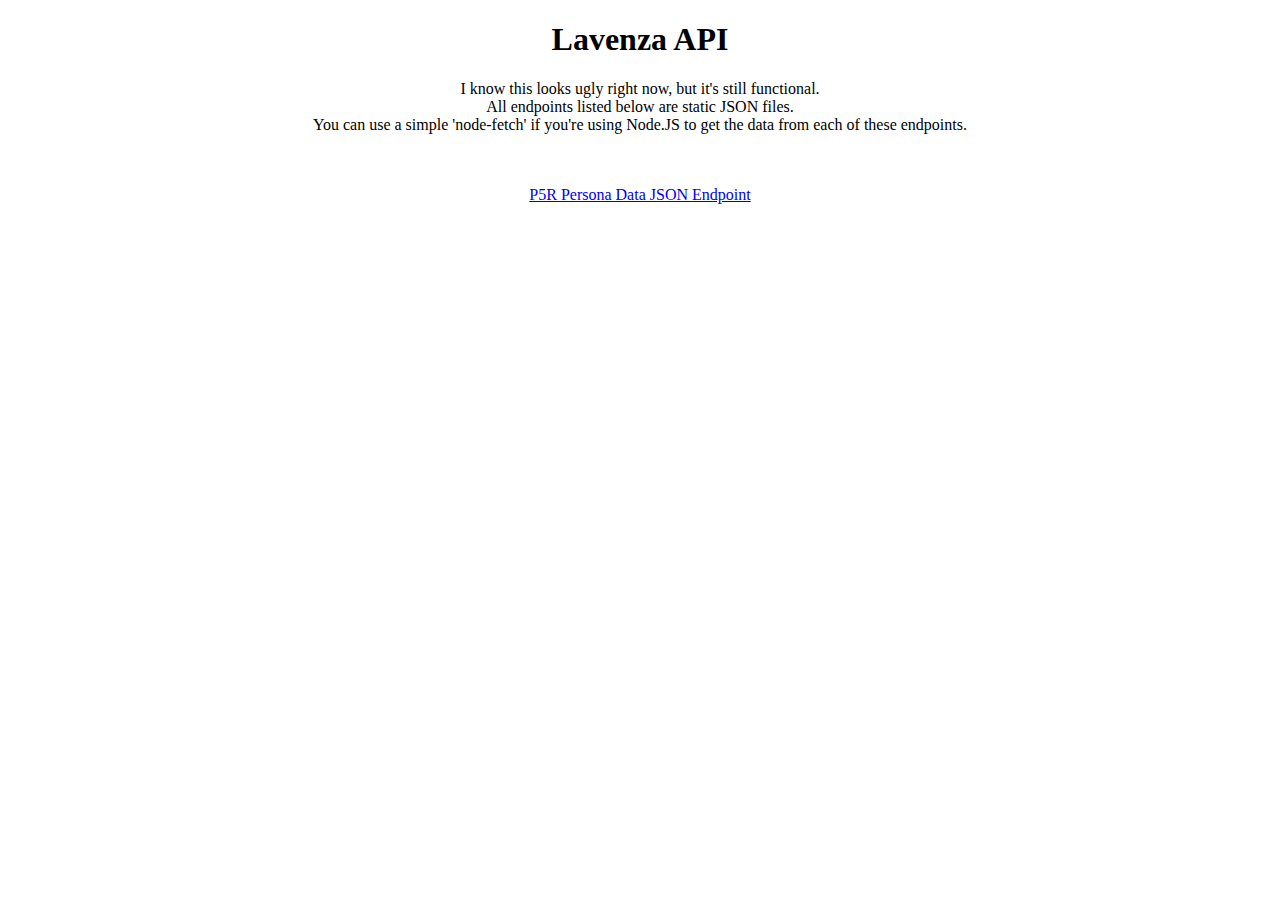
==== api.html @ b30a3423 "initial creation of static api" ====
<!DOCTYPE html>
<html lang="en">
<head>
    <meta charset="UTF-8">
    <meta http-equiv="X-UA-Compatible" content="IE=edge">
    <meta name="viewport" content="width=device-width, initial-scale=1.0">
    <title>Lavenza | API</title>
</head>
<body>
    <center>
        <h1>Lavenza API</h1>
        <p>
            I know this looks ugly right now, but it's still functional. <br>
            All endpoints listed below are static JSON files. <br>
            You can use a simple 'node-fetch' if you're using Node.JS to get the data from each of these endpoints. <br>
        </p> <br>
        <br>
        <a href="/api/p5r/personas.json">P5R Persona Data JSON Endpoint</a>

    </center>
</body>
</html>
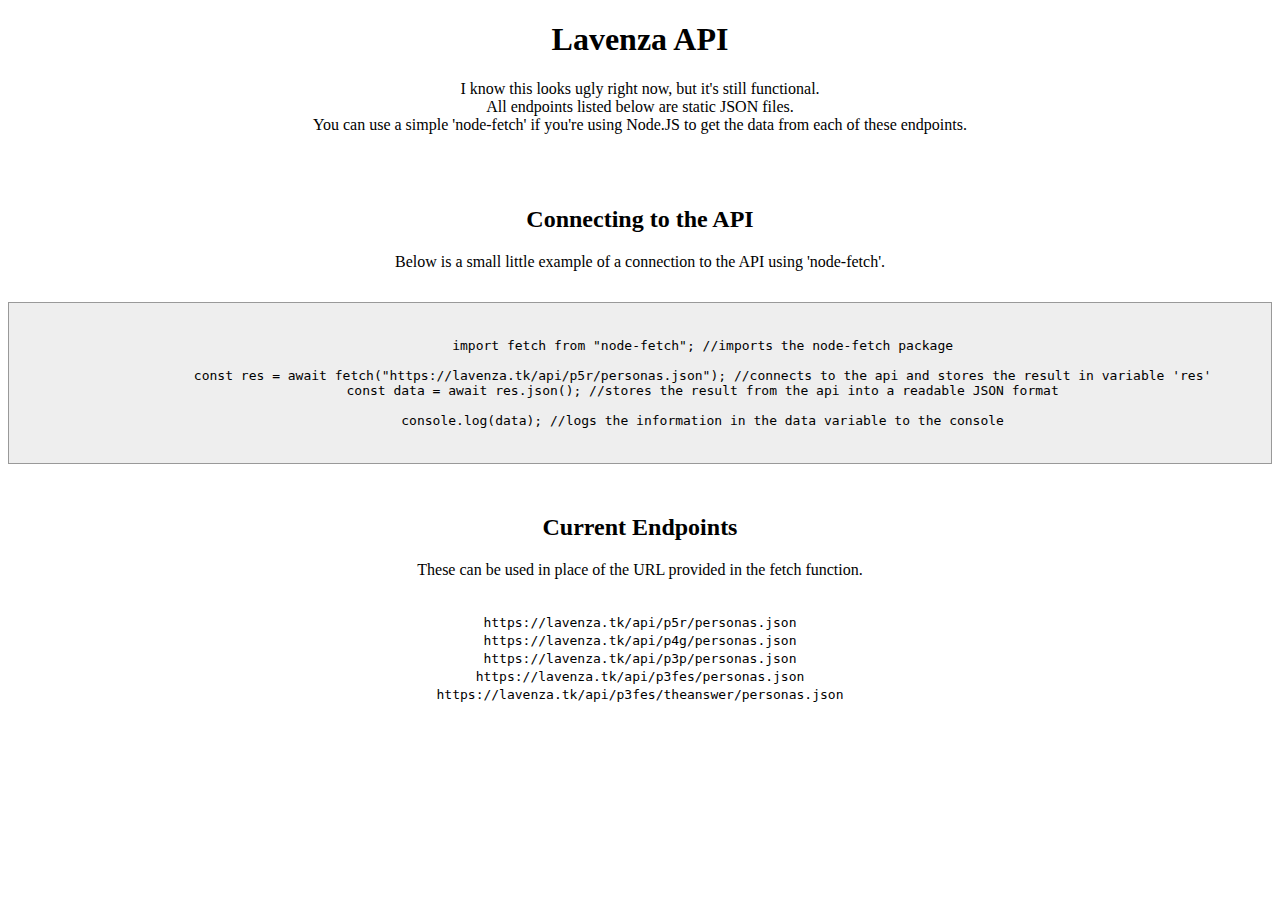
==== commit 597699cf: "small api updates" ====
--- a/api.html
+++ b/api.html
@@ -15,7 +15,30 @@
             You can use a simple 'node-fetch' if you're using Node.JS to get the data from each of these endpoints. <br>
         </p> <br>
         <br>
-        <a href="/api/p5r/personas.json">P5R Persona Data JSON Endpoint</a>
+        <h2>Connecting to the API</h2>
+        <p>
+            Below is a small little example of a connection to the API using 'node-fetch'.
+        </p>
+        <pre>
+            <code style="background-color: #eee; border: 1px solid #999; display: block; padding: 20px;">
+                import fetch from "node-fetch"; //imports the node-fetch package
+
+                const res = await fetch("https://lavenza.tk/api/p5r/personas.json"); //connects to the api and stores the result in variable 'res'
+                const data = await res.json(); //stores the result from the api into a readable JSON format
+
+                console.log(data); //logs the information in the data variable to the console
+            </code>
+        </pre>
+
+        <h2>Current Endpoints</h2>
+        <p>
+            These can be used in place of the URL provided in the fetch function.
+        </p> <br>
+        <code>https://lavenza.tk/api/p5r/personas.json</code> <br>
+        <code>https://lavenza.tk/api/p4g/personas.json</code> <br>
+        <code>https://lavenza.tk/api/p3p/personas.json</code> <br>
+        <code>https://lavenza.tk/api/p3fes/personas.json</code> <br>
+        <code>https://lavenza.tk/api/p3fes/theanswer/personas.json</code> <br>
 
     </center>
 </body>
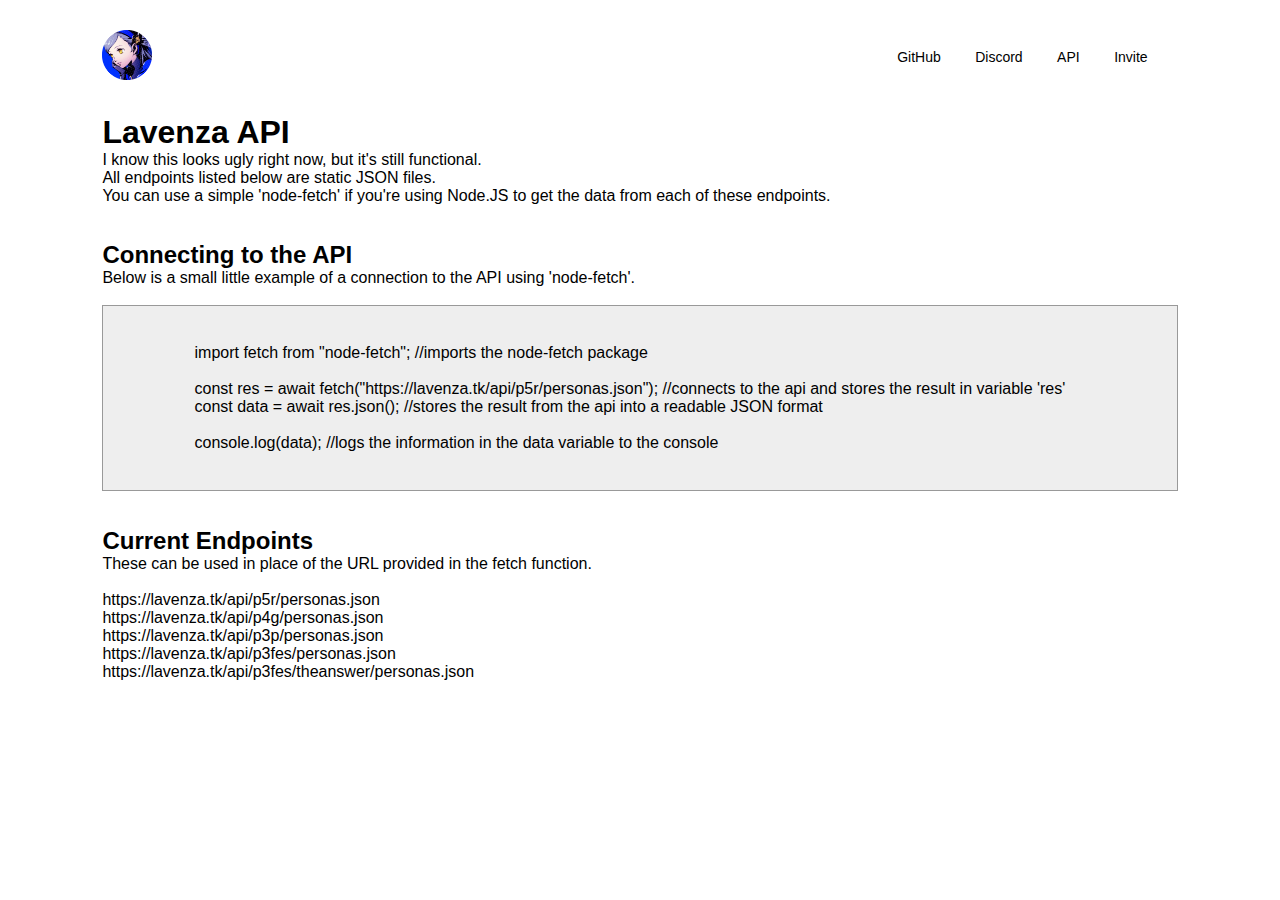
==== commit 78205611: "add navbar to api page and test htaccess update" ====
--- a/api.html
+++ b/api.html
@@ -4,10 +4,24 @@
     <meta charset="UTF-8">
     <meta http-equiv="X-UA-Compatible" content="IE=edge">
     <meta name="viewport" content="width=device-width, initial-scale=1.0">
+    <link rel="stylesheet" href="./style.css">
     <title>Lavenza | API</title>
 </head>
 <body>
-    <center>
+    <div class="container">
+        <div class="navbar">
+            <a href="/"><img src="assets/logo.png" alt="logo" class="logo"></a>
+            <nav>
+                <ul id="menuList">
+                    <li><a href="/redirects/github">GitHub</a></li>
+                    <li><a href="/redirects/discord">Discord</a></li>
+                    <li><a href="/api">API</a></li>
+                    <li><a href="/redirects/invite"">Invite</a></li>
+                </ul>
+            </nav>
+            <img src="assets/menu.png" alt="menu" class="menu-icon" onclick="togglemenu()">
+        </div>
+
         <h1>Lavenza API</h1>
         <p>
             I know this looks ugly right now, but it's still functional. <br>
@@ -40,6 +54,6 @@
         <code>https://lavenza.tk/api/p3fes/personas.json</code> <br>
         <code>https://lavenza.tk/api/p3fes/theanswer/personas.json</code> <br>
 
-    </center>
+    </div>
 </body>
 </html>--- a/style.css
+++ b/style.css
@@ -0,0 +1,251 @@
+* {
+    margin: 0;
+    padding: 0;
+    font-family: sans-serif;
+}
+
+.container {
+    width: 100%;
+    min-height: 100vh;
+    padding-left: 8%;
+    padding-right: 8%;
+    box-sizing: border-box;
+    overflow: hidden;
+}
+
+.navbar {
+    width: 100%;
+    display: flex;
+    align-items: center;
+}
+
+.logo {
+    width: 50px;
+    cursor: pointer;
+    margin: 30px 0;
+}
+
+.menu-icon {
+    width: 25px;
+    cursor: pointer;
+    display: none;
+}
+
+nav {
+    flex: 1;
+    text-align: right;
+}
+
+nav ul li {
+    list-style: none;
+    display: inline-block;
+    margin-right: 30px;
+}
+
+nav ul li a {
+    text-decoration: none;
+    color: #000;
+    font-size: 14px;
+}
+
+nav ul li a:hover {
+    color: #5e61ff;
+}
+
+.row {
+    display: flex;
+    justify-content: space-between;
+    align-items: center;
+    margin: 100px 0;
+}
+
+.col-1 {
+    flex-basis: 40%;
+    position: relative;
+    margin-left: 50px;
+}
+
+.col-1 h2 {
+    font-size: 54px;
+}
+
+.col-1 h3 {
+    font-size: 30px;
+    color: #707070;
+    font-weight: 100;
+    margin: 20px 0 10px;
+}
+
+.col-1 p {
+    font-size: 16px;
+    color: #b7b7b7;
+    font-weight: 100;
+}
+
+.col-1 h4 {
+    margin: 30px 0;
+    font-size: 20px;
+}
+
+button {
+    width: 140px;
+    border: 0;
+    padding: 12px 10px;
+    outline: none;
+    color: #fff;
+    background: linear-gradient(to right, #6648fc, #1100ff);
+    border-radius: 6px;
+    cursor: pointer;
+    transition: width 0.5s;
+}
+
+button img {
+    width: 30px;
+    display: none;
+}
+
+button:hover img {
+    display: block;
+}
+
+button:hover {
+    width: 160px;
+    display: flex;
+    align-items: center;
+    justify-content: space-between;
+}
+
+.col-1::after {
+    content: '';
+    width: 10px;
+    height: 57%;
+    background: linear-gradient(#927cff, #1100ff);
+    position: absolute;
+    left: -40px;
+    top: 8px;
+}
+
+.col-2 {
+    position: relative;
+    flex-basis: 60%;
+    display: flex;
+    align-items: center;
+}
+
+.col-2 a {
+    text-decoration: none;
+    color: #fff;
+}
+
+.col-2 .characters {
+    width: 90%;
+}
+
+.color-box {
+    position: absolute;
+    right: 0;
+    top: 0;
+    background: linear-gradient(#927cff, #1100ff);
+    border-radius: 20px 0 0 20px;
+    height: 100%;
+    width: 120%;
+    z-index: -1;
+    transform: translateX(150px);
+}
+
+.add-btn img {
+    width: 35px;
+    margin-bottom: 5px;
+}
+
+.add-btn {
+    text-align: center;
+    color: #fff;
+    cursor: pointer;
+}
+
+.social-links img {
+    height: 13px;
+    margin: 20px;
+    cursor: pointer;
+}
+
+.social-links {
+    text-align: center;
+}
+
+@media only screen and (max-width:700px) {
+    nav ul {
+        width: 100%;
+        background: linear-gradient(#6648fc, #1100ff);
+        position: absolute;
+        top: 75px;
+        right: 0;
+        z-index: 2;
+    }
+
+    nav ul li {
+        display: block;
+        margin-top: 10px;
+        margin-bottom: 10px;
+    }
+
+    nav ul li a {
+        color: #fff;
+    }
+
+    .menu-icon {
+        display: block;
+    }
+
+    #menuList {
+        overflow: hidden;
+        transition: 0.5s;
+    }
+
+    .row {
+        flex-direction: column-reverse;
+        margin: 50px 0;
+    }
+
+    .col-2 {
+        flex-basis: 100%;
+        margin-bottom: 50px;
+    }
+
+    .col-2 .characters {
+        width: 77%;
+    }
+
+    .color-box {
+        transform: translateX(75px);
+    }
+
+    .col-1 {
+        flex-basis: 100%;
+    }
+
+    .col-1 h2 {
+        font-size: 35px;
+    }
+
+    .col-2 h3 {
+        font-size: 15px;
+    }
+}
+
+@media only screen and (min-width:1400px) {
+    .color-box {
+        transform: translateX(210px);
+        width: 120%;
+    }
+
+}
+
+@media only screen and (min-width:2600px) {
+    .color-box {
+        transform: translateX(310px);
+        width: 140%;
+    }
+
+}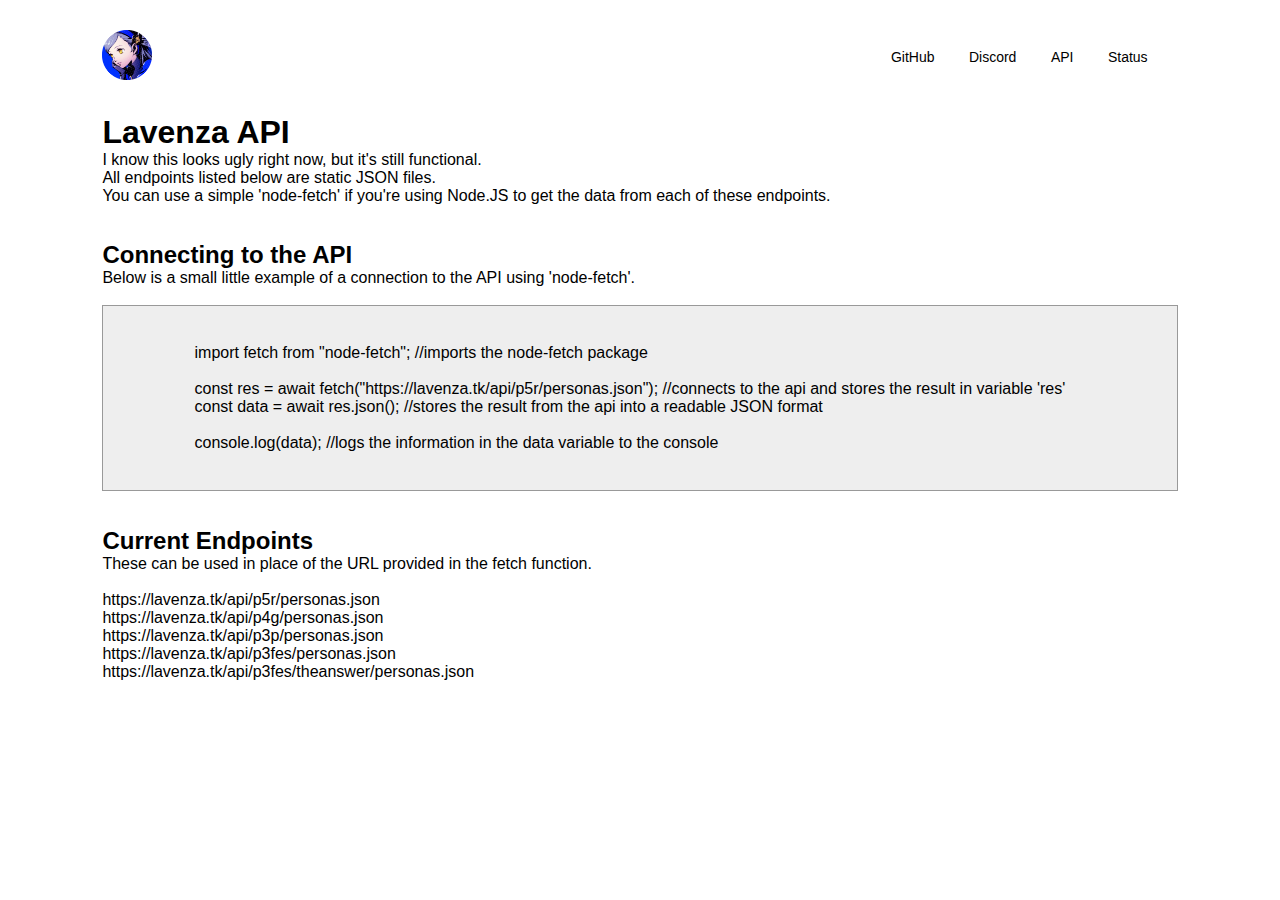
==== commit 93855022: "add status page" ====
--- a/api.html
+++ b/api.html
@@ -16,7 +16,7 @@
                     <li><a href="/redirects/github">GitHub</a></li>
                     <li><a href="/redirects/discord">Discord</a></li>
                     <li><a href="/api">API</a></li>
-                    <li><a href="/redirects/invite"">Invite</a></li>
+                    <li><a href="/redirects/status"">Status</a></li>
                 </ul>
             </nav>
             <img src="assets/menu.png" alt="menu" class="menu-icon" onclick="togglemenu()">
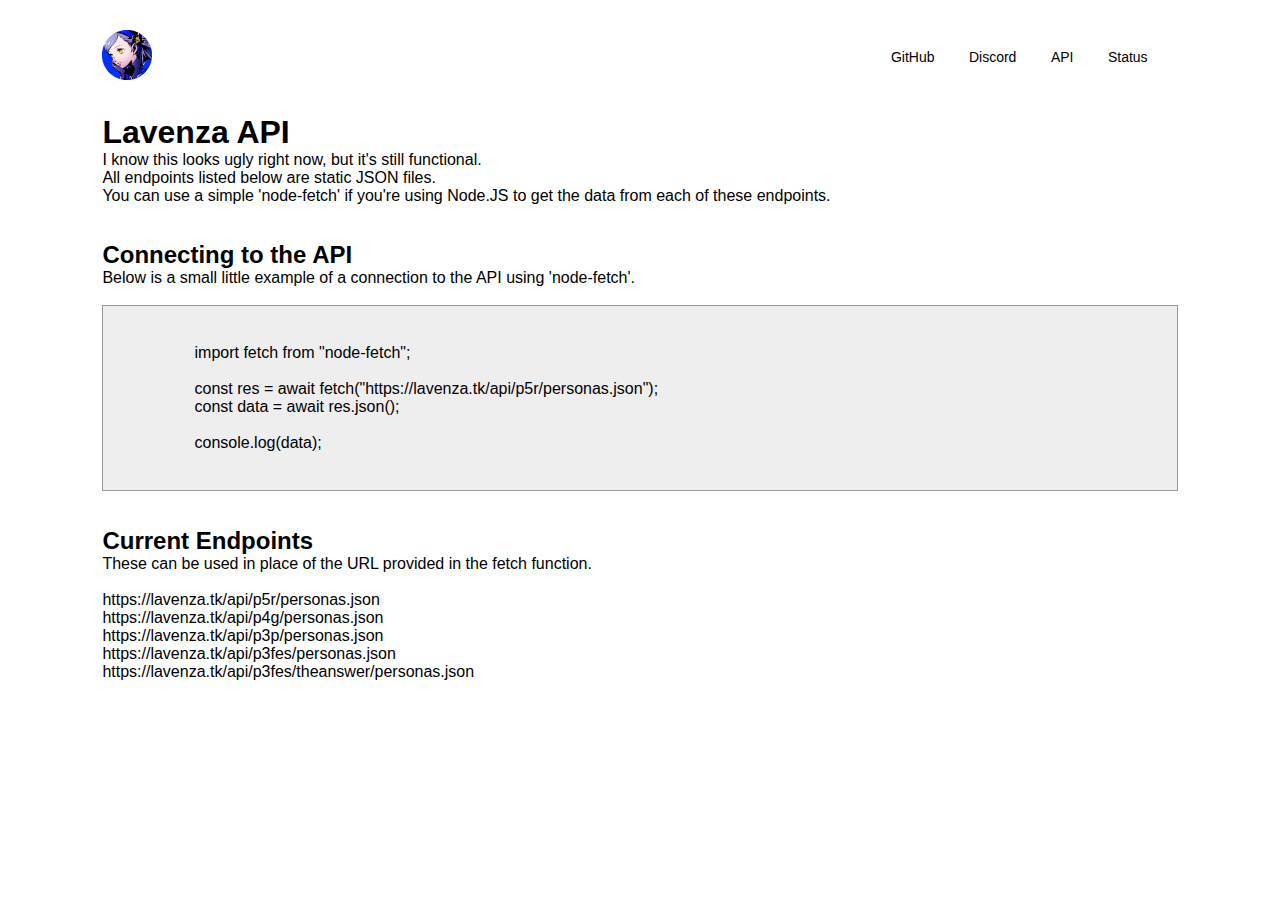
==== commit 0b023893: "remove ridirects folder" ====
--- a/api.html
+++ b/api.html
@@ -13,10 +13,10 @@
             <a href="/"><img src="assets/logo.png" alt="logo" class="logo"></a>
             <nav>
                 <ul id="menuList">
-                    <li><a href="/redirects/github">GitHub</a></li>
-                    <li><a href="/redirects/discord">Discord</a></li>
+                    <li><a href="https://github.com/LavenzaTeam/">GitHub</a></li>
+                    <li><a href="https://discord.gg/YCAsHmy">Discord</a></li>
                     <li><a href="/api">API</a></li>
-                    <li><a href="/redirects/status"">Status</a></li>
+                    <li><a href="https://status.lavenza.tk/"">Status</a></li>
                 </ul>
             </nav>
             <img src="assets/menu.png" alt="menu" class="menu-icon" onclick="togglemenu()">
@@ -35,12 +35,12 @@
         </p>
         <pre>
             <code style="background-color: #eee; border: 1px solid #999; display: block; padding: 20px;">
-                import fetch from "node-fetch"; //imports the node-fetch package
+                import fetch from "node-fetch";
 
-                const res = await fetch("https://lavenza.tk/api/p5r/personas.json"); //connects to the api and stores the result in variable 'res'
-                const data = await res.json(); //stores the result from the api into a readable JSON format
+                const res = await fetch("https://lavenza.tk/api/p5r/personas.json");
+                const data = await res.json();
 
-                console.log(data); //logs the information in the data variable to the console
+                console.log(data);
             </code>
         </pre>
 
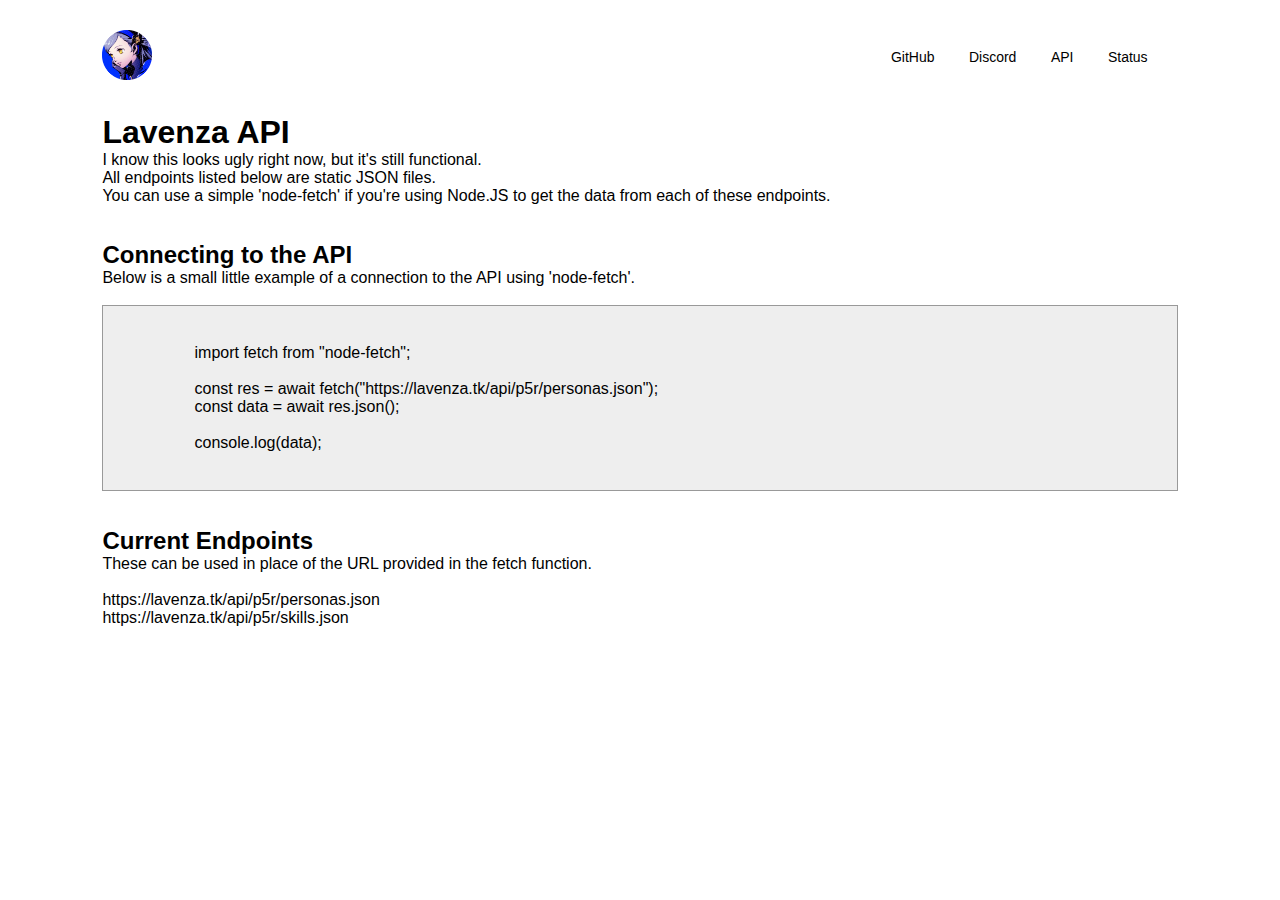
==== commit ed085897: "modify api page to list currently active endpoints" ====
--- a/api.html
+++ b/api.html
@@ -5,6 +5,17 @@
     <meta http-equiv="X-UA-Compatible" content="IE=edge">
     <meta name="viewport" content="width=device-width, initial-scale=1.0">
     <link rel="stylesheet" href="./style.css">
+    <meta property="og:name" content="Lavenza | API">
+    <meta property="og:description" content="Developer goodies provided by the development team!">
+    <meta property="og:image" content="https://lavenza.tk/assets/logo.png">
+    <meta property="og:url" content="https://lavenza.tk/api">
+    <meta property="og:type" content="website">
+    <meta name="theme-color" content="#0040ff">
+    <meta name="twitter:card" content="summary">
+    <meta name="twitter:site" content="@LavenzaStatus">
+    <meta name="twitter:title" content="Lavenza | API">
+    <meta name="twitter:description" content="Developer goodies provided by the development team!">
+    <meta name="twitter:image" content="https://lavenza.tk/assets/logo.png">
     <title>Lavenza | API</title>
 </head>
 <body>
@@ -49,10 +60,7 @@
             These can be used in place of the URL provided in the fetch function.
         </p> <br>
         <code>https://lavenza.tk/api/p5r/personas.json</code> <br>
-        <code>https://lavenza.tk/api/p4g/personas.json</code> <br>
-        <code>https://lavenza.tk/api/p3p/personas.json</code> <br>
-        <code>https://lavenza.tk/api/p3fes/personas.json</code> <br>
-        <code>https://lavenza.tk/api/p3fes/theanswer/personas.json</code> <br>
+        <code>https://lavenza.tk/api/p5r/skills.json</code> <br>
 
     </div>
 </body>
